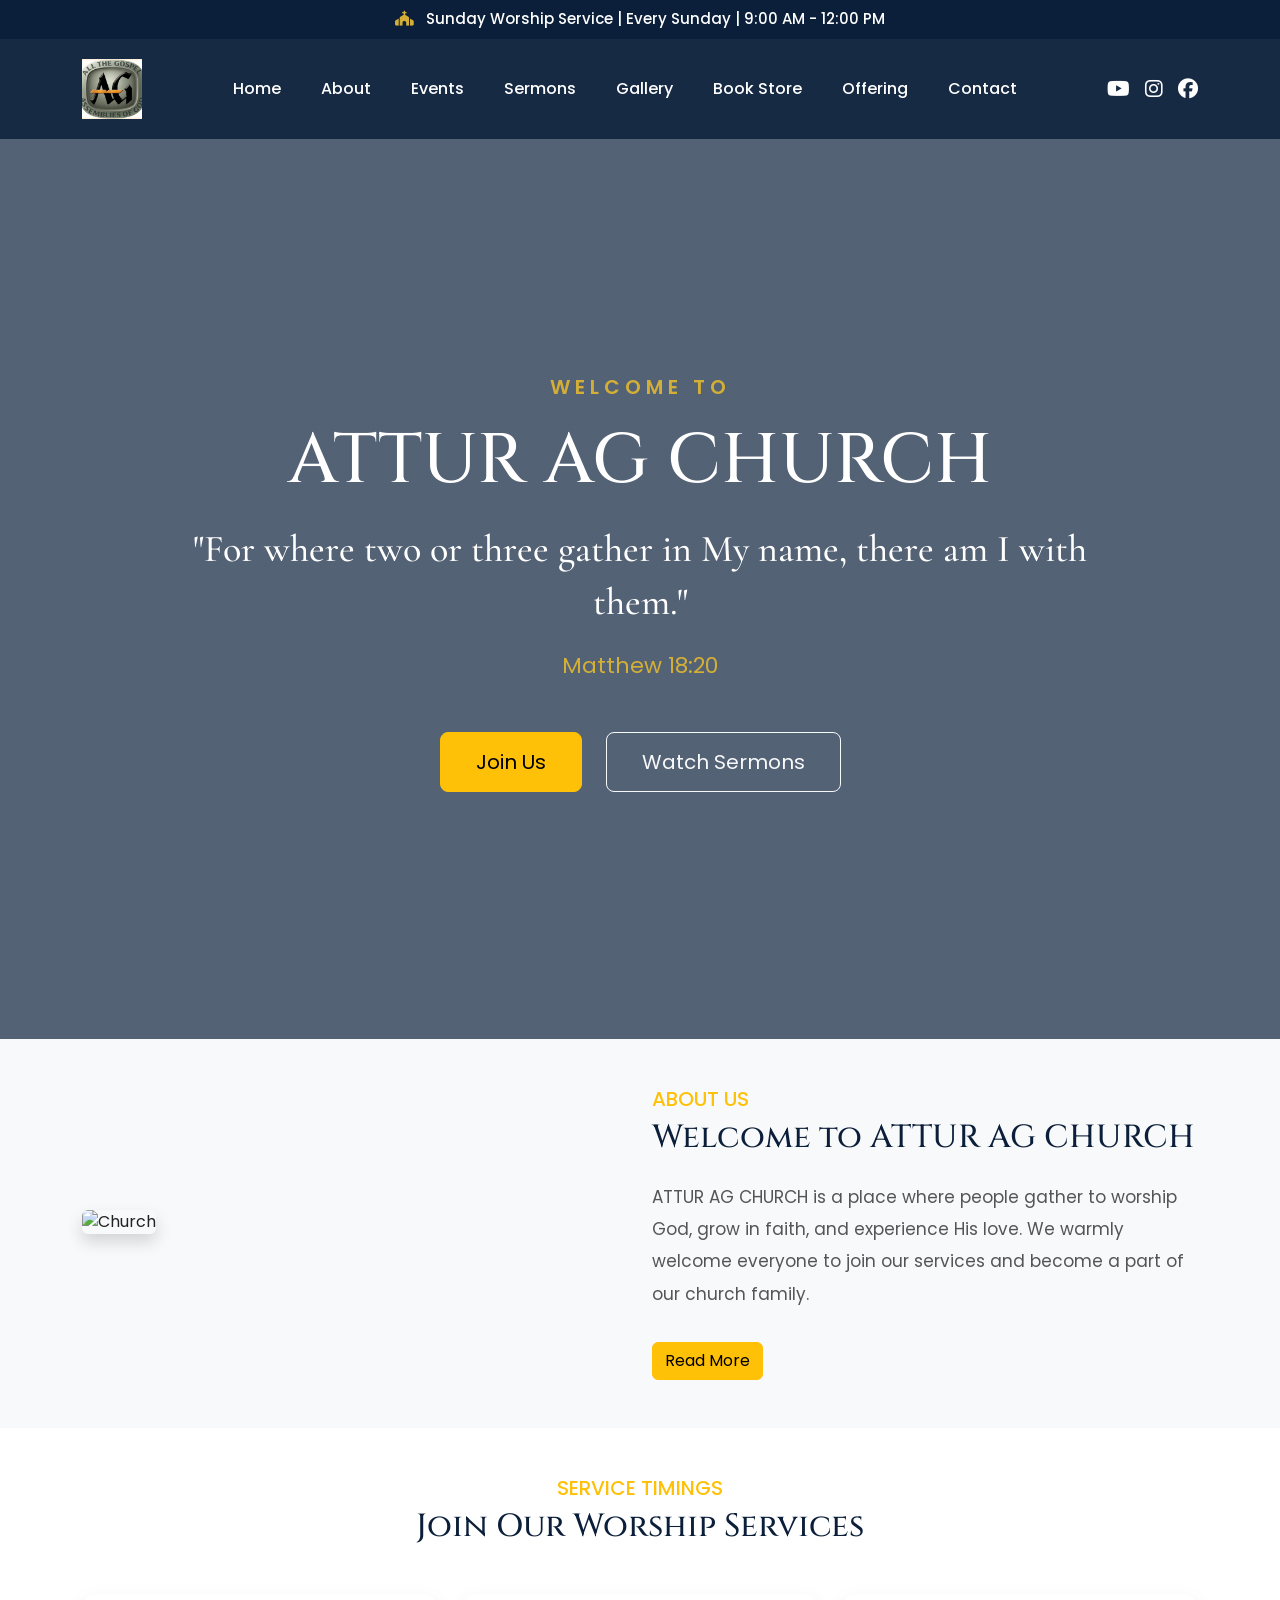
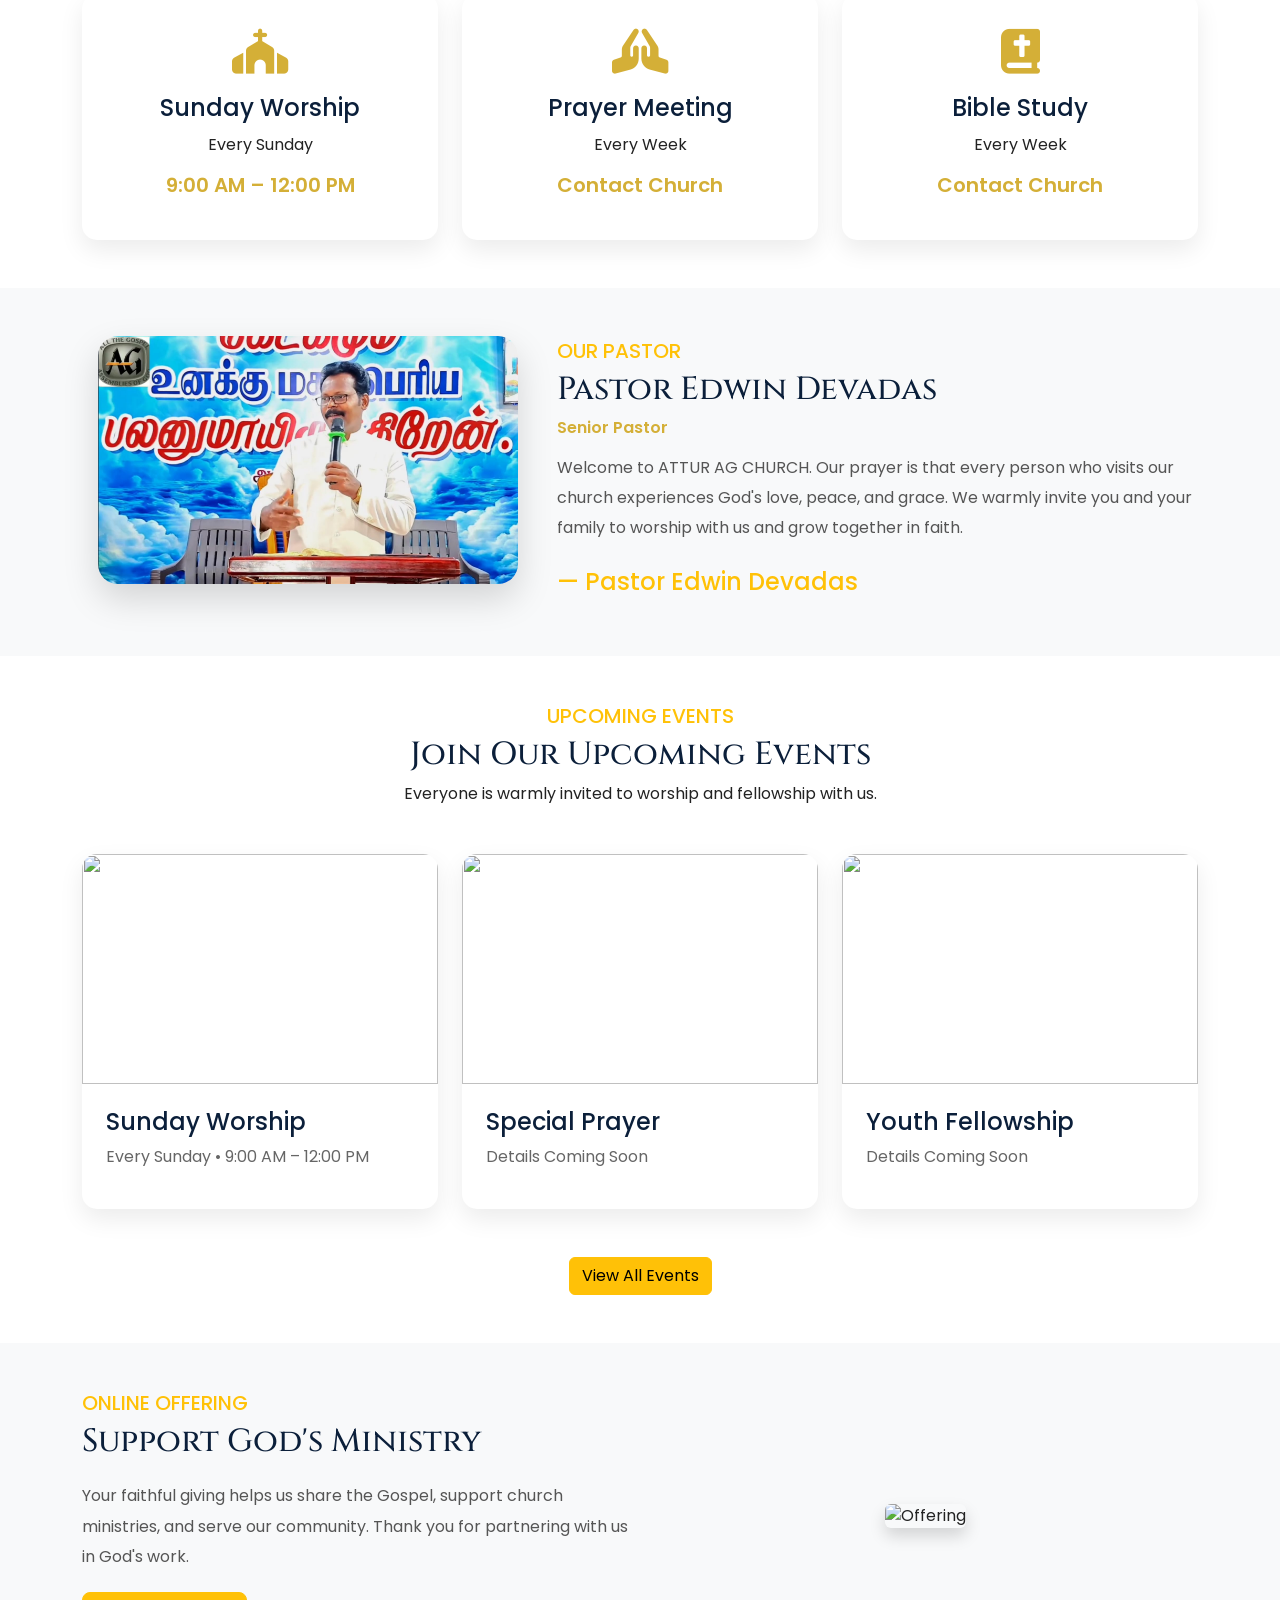
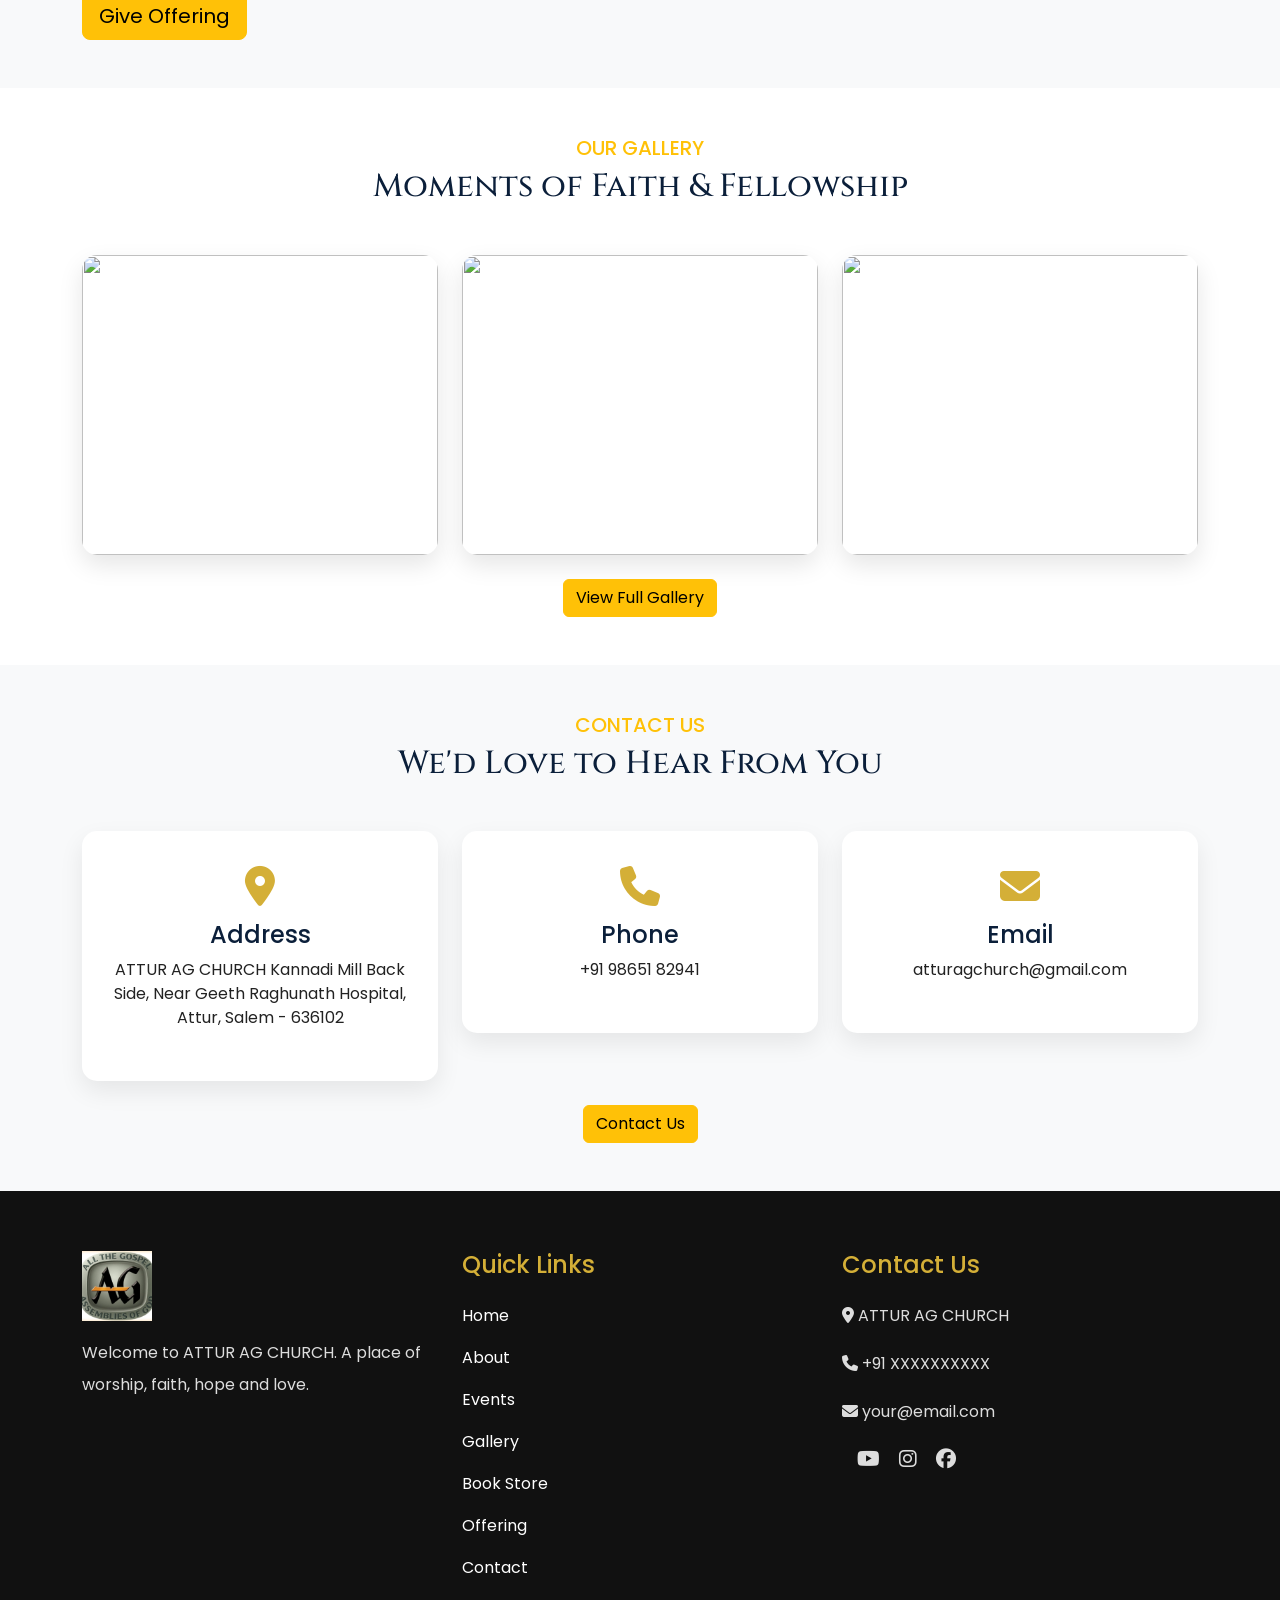
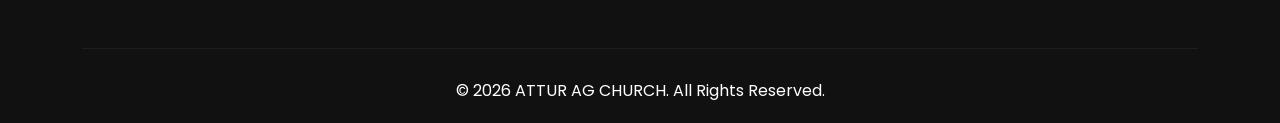
==== index.html @ 581c2662 "Complete ATTUR AG CHURCH Frontend Website" ====
<!DOCTYPE html>
<html lang="en">
<head>
    <meta charset="UTF-8">
    <meta name="viewport" content="width=device-width, initial-scale=1.0">
    <title>ATTUR AG CHURCH</title>

    <!-- Bootstrap CSS -->
    <link href="https://cdn.jsdelivr.net/npm/bootstrap@5.3.7/dist/css/bootstrap.min.css" rel="stylesheet">

    <!-- Google Fonts -->
    <link href="https://fonts.googleapis.com/css2?family=Cinzel:wght@400;600;700&family=Cormorant+Garamond:wght@400;600;700&family=Poppins:wght@300;400;500;600;700&display=swap" rel="stylesheet">

    <!-- Font Awesome -->
    <link rel="stylesheet" href="https://cdnjs.cloudflare.com/ajax/libs/font-awesome/6.7.2/css/all.min.css">

    <!-- Custom CSS -->
    <link rel="stylesheet" href="css/style.css">
</head>

<body>

    <!-- Announcement Bar -->
    <div class="top-bar">
        <div class="container">
            <p>
                <i class="fa-solid fa-church"></i>
                Sunday Worship Service | Every Sunday | 9:00 AM - 12:00 PM
            </p>
        </div>
    </div>

    <!-- Navbar -->
    <nav class="navbar navbar-expand-lg sticky-top">

        <div class="container">

            <!-- Logo -->
            <a class="navbar-brand" href="#">
                <img src="images/logo/logo.jpeg" alt="Church Logo">
            </a>

            <!-- Mobile Toggle -->
            <button class="navbar-toggler" type="button" data-bs-toggle="collapse" data-bs-target="#navbarNav">
                <span><i class="fas fa-bars"></i></span>
            </button>

            <!-- Menu -->
            <div class="collapse navbar-collapse justify-content-center" id="navbarNav">

                <ul class="navbar-nav">

    <li class="nav-item"><a class="nav-link" href="index.html">Home</a></li>

    <li class="nav-item"><a class="nav-link" href="about.html">About</a></li>

    <li class="nav-item"><a class="nav-link" href="events.html">Events</a></li>

    <li class="nav-item"><a class="nav-link" href="sermons.html">Sermons</a></li>

    <li class="nav-item"><a class="nav-link" href="gallery.html">Gallery</a></li>

    <li class="nav-item"><a class="nav-link" href="bookstore.html">Book Store</a></li>

    <li class="nav-item"><a class="nav-link" href="offering.html">Offering</a></li>

    <li class="nav-item"><a class="nav-link" href="contact.html">Contact</a></li>

</ul>

            </div>

            <!-- Social Icons -->
            <div class="d-none d-lg-flex social-icons">
                <a href="#"><i class="fab fa-youtube"></i></a>
                <a href="#"><i class="fab fa-instagram"></i></a>
                <a href="#"><i class="fab fa-facebook"></i></a>
            </div>

        </div>

    </nav>

    <!-- Hero Section -->
    <section class="hero">

        <div class="container">

            <h5>WELCOME TO</h5>

            <h1>ATTUR AG CHURCH</h1>

            <h2>
                "For where two or three gather in My name,
                there am I with them."
            </h2>

            <p>Matthew 18:20</p>

            <div class="hero-buttons">

                <a href="#" class="btn btn-warning btn-lg">Join Us</a>

                <a href="#" class="btn btn-outline-light btn-lg">Watch Sermons</a>

            </div>

        </div>

    </section>
<!-- About Section Start -->

<section class="about py-5" id="about">

    <div class="container">

        <div class="row align-items-center">

            <!-- Image -->
            <div class="col-lg-6 mb-4">
                <img src="images/hero/church.png" class="img-fluid rounded shadow" alt="Church">
            </div>

            <!-- Content -->
            <div class="col-lg-6">

                <h5 class="text-warning">ABOUT US</h5>

                <h2 class="mb-4">Welcome to ATTUR AG CHURCH</h2>

                <p>
                    ATTUR AG CHURCH is a place where people gather to worship God,
                    grow in faith, and experience His love. We warmly welcome
                    everyone to join our services and become a part of our church family.
                </p>

                <a href="about.html" class="btn btn-warning mt-3">
                    Read More
                </a>

            </div>

        </div>

    </div>

</section>

<!-- About Section End -->

<!-- Service Timings Start -->

<section class="services py-5">

    <div class="container">

        <div class="text-center mb-5">
            <h5 class="text-warning">SERVICE TIMINGS</h5>
            <h2>Join Our Worship Services</h2>
        </div>

        <div class="row g-4">

            <div class="col-md-4">
                <div class="service-card text-center">
                    <i class="fa-solid fa-church"></i>
                    <h4>Sunday Worship</h4>
                    <p>Every Sunday</p>
                    <h5>9:00 AM – 12:00 PM</h5>
                </div>
            </div>

            <div class="col-md-4">
                <div class="service-card text-center">
                    <i class="fa-solid fa-hands-praying"></i>
                    <h4>Prayer Meeting</h4>
                    <p>Every Week</p>
                    <h5>Contact Church</h5>
                </div>
            </div>

            <div class="col-md-4">
                <div class="service-card text-center">
                    <i class="fa-solid fa-book-bible"></i>
                    <h4>Bible Study</h4>
                    <p>Every Week</p>
                    <h5>Contact Church</h5>
                </div>
            </div>

        </div>

    </div>

</section>

<!-- Service Timings End -->

<!-- Pastor Section Start -->

<section class="pastor py-5">

    <div class="container">

        <div class="row align-items-center">

            <!-- Pastor Image -->
            <div class="col-lg-5 text-center mb-4">
                <img src="./images/pastor/pastor.jpeg" class="img-fluid pastor-img" alt="Pastor Edwin David">
            </div>

            <!-- Pastor Content -->
            <div class="col-lg-7">

                <h5 class="text-warning">OUR PASTOR</h5>

                <h2>Pastor Edwin Devadas</h2>

                <h6 class="mb-3">Senior Pastor</h6>

                <p>
                    Welcome to ATTUR AG CHURCH. Our prayer is that every person who
                    visits our church experiences God's love, peace, and grace.
                    We warmly invite you and your family to worship with us and
                    grow together in faith.
                </p>

                <h4 class="mt-4 text-warning">— Pastor Edwin Devadas</h4>

            </div>

        </div>

    </div>

</section>

<!-- Pastor Section End -->

<!-- Upcoming Events Start -->

<section class="events py-5">

    <div class="container">

        <div class="text-center mb-5">
            <h5 class="text-warning">UPCOMING EVENTS</h5>
            <h2>Join Our Upcoming Events</h2>
            <p>Everyone is warmly invited to worship and fellowship with us.</p>
        </div>

        <div class="row g-4">

            <div class="col-lg-4">
                <div class="event-card">
                    <img src="images/hero/church.png" class="img-fluid" alt="">
                    <div class="p-4">
                        <h4>Sunday Worship</h4>
                        <p>Every Sunday • 9:00 AM – 12:00 PM</p>
                    </div>
                </div>
            </div>

            <div class="col-lg-4">
                <div class="event-card">
                    <img src="images/hero/church.png" class="img-fluid" alt="">
                    <div class="p-4">
                        <h4>Special Prayer</h4>
                        <p>Details Coming Soon</p>
                    </div>
                </div>
            </div>

            <div class="col-lg-4">
                <div class="event-card">
                    <img src="images/hero/church.png" class="img-fluid" alt="">
                    <div class="p-4">
                        <h4>Youth Fellowship</h4>
                        <p>Details Coming Soon</p>
                    </div>
                </div>
            </div>

        </div>

        <div class="text-center mt-5">
            <a href="events.html" class="btn btn-warning">View All Events</a>
        </div>

    </div>

</section>

<!-- Upcoming Events End -->
 
<!-- Offering Section Start -->

<section class="offering py-5">

    <div class="container">

        <div class="row align-items-center">

            <div class="col-lg-6">

                <h5 class="text-warning">ONLINE OFFERING</h5>

                <h2>Support God's Ministry</h2>

                <p>
                    Your faithful giving helps us share the Gospel, support church
                    ministries, and serve our community. Thank you for partnering
                    with us in God's work.
                </p>

                <a href="offering.html" class="btn btn-warning btn-lg">
                    Give Offering
                </a>

            </div>

            <div class="col-lg-6 text-center">

                <img src="images/hero/church.png"
                     class="img-fluid rounded shadow"
                     alt="Offering">

            </div>

        </div>

    </div>

</section>

<!-- Offering Section End -->

<!-- Gallery Preview Start -->

<section class="gallery py-5">

    <div class="container">

        <div class="text-center mb-5">
            <h5 class="text-warning">OUR GALLERY</h5>
            <h2>Moments of Faith & Fellowship</h2>
        </div>

        <div class="row g-4">

            <div class="col-md-4">
                <img src="images/gallery/gallery1.png" class="img-fluid gallery-img" alt="">
            </div>

            <div class="col-md-4">
                <img src="images/gallery/gallery2.png" class="img-fluid gallery-img" alt="">
            </div>

            <div class="col-md-4">
                <img src="images/gallery/gallery3.png" class="img-fluid gallery-img" alt="">
            </div>

        </div>

        <div class="text-center mt-4">
            <a href="gallery.html" class="btn btn-warning">
                View Full Gallery
            </a>
        </div>

    </div>

</section>

<!-- Gallery Preview End -->

<!-- Contact Preview Start -->

<section class="contact-preview py-5">

    <div class="container">

        <div class="text-center mb-5">
            <h5 class="text-warning">CONTACT US</h5>
            <h2>We'd Love to Hear From You</h2>
        </div>

        <div class="row g-4">

            <div class="col-md-4">
                <div class="contact-card text-center">
                    <i class="fa-solid fa-location-dot"></i>
                    <h4>Address</h4>
                    <p>ATTUR AG CHURCH
Kannadi Mill Back Side,
Near Geeth Raghunath Hospital,
Attur, Salem - 636102</p>
                </div>
            </div>

            <div class="col-md-4">
                <div class="contact-card text-center">
                    <i class="fa-solid fa-phone"></i>
                    <h4>Phone</h4>
                    <p>+91 98651 82941</p>
                </div>
            </div>

            <div class="col-md-4">
                <div class="contact-card text-center">
                    <i class="fa-solid fa-envelope"></i>
                    <h4>Email</h4>
                    <p>atturagchurch@gmail.com</p>
                </div>
            </div>

        </div>

        <div class="text-center mt-4">
            <a href="contact.html" class="btn btn-warning">
                Contact Us
            </a>
        </div>

    </div>

</section>

<!-- Contact Preview End -->

<!-- Footer Start -->

<footer class="footer">

    <div class="container">

        <div class="row">

            <!-- Church Info -->
            <div class="col-lg-4 mb-4">
                <img src="images/logo/logo.jpeg" alt="Church Logo" height="70">

                <p class="mt-3">
                    Welcome to ATTUR AG CHURCH.
                    A place of worship, faith, hope and love.
                </p>
            </div>

            <!-- Quick Links -->
            <div class="col-lg-4 mb-4">

                <h4>Quick Links</h4>

                <ul>
                    <li><a href="#">Home</a></li>
                    <li><a href="#">About</a></li>
                    <li><a href="#">Events</a></li>
                    <li><a href="#">Gallery</a></li>
                    <li><a href="#">Book Store</a></li>
                    <li><a href="#">Offering</a></li>
                    <li><a href="#">Contact</a></li>
                </ul>

            </div>

            <!-- Contact -->
            <div class="col-lg-4">

                <h4>Contact Us</h4>

                <p><i class="fa-solid fa-location-dot"></i> ATTUR AG CHURCH</p>

                <p><i class="fa-solid fa-phone"></i> +91 XXXXXXXXXX</p>

                <p><i class="fa-solid fa-envelope"></i> your@email.com</p>

                <div class="social-icons mt-3">

                    <a href="#"><i class="fab fa-youtube"></i></a>

                    <a href="#"><i class="fab fa-instagram"></i></a>

                    <a href="#"><i class="fab fa-facebook"></i></a>

                </div>

            </div>

        </div>

        <hr>

        <div class="text-center">

            © 2026 ATTUR AG CHURCH. All Rights Reserved.

        </div>

    </div>

</footer>

<!-- Footer End -->

    <!-- Bootstrap JS -->
    <script src="https://cdn.jsdelivr.net/npm/bootstrap@5.3.7/dist/js/bootstrap.bundle.min.js"></script>

    <!-- Custom JS -->
    <script src="js/script.js"></script>

</body>
</html>
---- css/style.css ----
/* ==========================
   ATTUR AG CHURCH WEBSITE
========================== */

*{
    margin:0;
    padding:0;
    box-sizing:border-box;
}

:root{
    --primary:#0B1F3A;
    --secondary:#D4AF37;
    --white:#ffffff;
    --light:#F8F9FA;
    --dark:#222222;
}

html{
    scroll-behavior:smooth;
}

body{
    font-family:'Poppins',sans-serif;
    background:var(--white);
    color:var(--dark);
    overflow-x:hidden;
}

a{
    text-decoration:none;
}

ul{
    list-style:none;
    margin:0;
    padding:0;
}

/* ===============================
   TOP BAR
================================= */

.top-bar{
    background:var(--primary);
    color:var(--white);
    text-align:center;
    padding:8px 0;
    font-size:15px;
    font-weight:500;
}

.top-bar p{
    margin:0;
}

.top-bar i{
    color:var(--secondary);
    margin-right:8px;
}

/* ===============================
   NAVBAR
================================= */

.navbar{
    background:rgba(11,31,58,.95);
    padding:15px 0;
}

.navbar-brand img{
    height:60px;
}

.nav-link{
    color:white !important;
    font-weight:500;
    margin:0 12px;
    transition:.3s;
}

.nav-link:hover,
.nav-link.active{
    color:var(--secondary) !important;
}

.social-icons a{
    color:white;
    margin-left:15px;
    font-size:20px;
    transition:.3s;
}

.social-icons a:hover{
    color:var(--secondary);
}

.navbar-toggler{
    border:none;
}

.navbar-toggler i{
    color:white;
    font-size:24px;
}

/* ===============================
   HERO SECTION
================================= */

.hero{
    min-height:100vh;
    background:
    linear-gradient(rgba(11,31,58,.70),rgba(11,31,58,.70)),
    url("../images/hero/church.png");

    background-size:cover;
    background-position:center;
    background-repeat:no-repeat;

    display:flex;
    justify-content:center;
    align-items:center;

    text-align:center;
    color:white;
}

.hero h5{
    color:var(--secondary);
    letter-spacing:5px;
    font-weight:600;
}

.hero h1{
    font-family:'Cinzel',serif;
    font-size:70px;
    margin:20px 0;
}

.hero h2{
    font-family:'Cormorant Garamond',serif;
    font-size:38px;
    max-width:900px;
    margin:auto;
    line-height:1.4;
}

.hero p{
    margin-top:20px;
    font-size:22px;
    color:var(--secondary);
}

.hero-buttons{
    margin-top:40px;
}

.hero-buttons a{
    margin:10px;
    padding:14px 35px;
}
/* ===============================
   ABOUT SECTION
================================= */

.about{
    background:#f8f9fa;
    padding:80px 0;
}

.about h2{
    font-family:'Cinzel',serif;
    color:#0B1F3A;
}

.about p{
    line-height:1.9;
    color:#555;
    font-size:17px;
}

.about img{
    border-radius:15px;
}

/* ===============================
   SERVICE TIMINGS
================================= */

.services{
    padding:80px 0;
    background:#ffffff;
}

.services h2{
    font-family:'Cinzel',serif;
    color:#0B1F3A;
}

.service-card{
    background:#fff;
    padding:35px 25px;
    border-radius:15px;
    box-shadow:0 10px 25px rgba(0,0,0,.08);
    transition:.3s;
}

.service-card:hover{
    transform:translateY(-8px);
}

.service-card i{
    font-size:45px;
    color:#D4AF37;
    margin-bottom:20px;
}

.service-card h4{
    color:#0B1F3A;
    margin-bottom:10px;
}

.service-card h5{
    color:#D4AF37;
    font-weight:600;
}

/* ===============================
   PASTOR SECTION
================================= */

.pastor{
    padding:80px 0;
    background:#f8f9fa;
}

.pastor h2{
    font-family:'Cinzel',serif;
    color:#0B1F3A;
}

.pastor h6{
    color:#D4AF37;
    font-weight:600;
}

.pastor p{
    line-height:1.9;
    color:#555;
}

.pastor-img{
    width:100%;
    max-width:420px;
    border-radius:20px;
    box-shadow:0 15px 35px rgba(0,0,0,.15);
}

/* ===============================
   EVENTS SECTION
================================= */

.events{
    background:#fff;
    padding:80px 0;
}

.events h2{
    font-family:'Cinzel',serif;
    color:#0B1F3A;
}

.event-card{
    background:#fff;
    border-radius:15px;
    overflow:hidden;
    box-shadow:0 10px 25px rgba(0,0,0,.08);
    transition:.3s;
}

.event-card:hover{
    transform:translateY(-8px);
}

.event-card img{
    width:100%;
    height:230px;
    object-fit:cover;
}

.event-card h4{
    color:#0B1F3A;
}

.event-card p{
    color:#666;
}

/* ===============================
   OFFERING SECTION
================================= */

.offering{
    background:#f8f9fa;
    padding:80px 0;
}

.offering h2{
    font-family:'Cinzel',serif;
    color:#0B1F3A;
}

.offering p{
    color:#555;
    line-height:1.9;
    margin:20px 0;
}

.offering img{
    max-width:450px;
    border-radius:20px;
    box-shadow:0 15px 35px rgba(0,0,0,.15);
}

/* ===============================
   FOOTER
================================= */

.footer{
    background:#0B1F3A;
    color:#fff;
    padding:70px 0 20px;
}

.footer h4{
    color:#D4AF37;
    margin-bottom:20px;
}

.footer p,
.footer li{
    color:#ddd;
    line-height:2;
}

.footer ul{
    padding:0;
}

.footer a{
    color:#ddd;
    transition:.3s;
}

.footer a:hover{
    color:#D4AF37;
}

.footer hr{
    border-color:rgba(255,255,255,.2);
    margin:30px 0;
}

/* ===============================
   GALLERY
================================= */

.gallery{
    padding:80px 0;
    background:#ffffff;
}

.gallery h2{
    font-family:'Cinzel',serif;
    color:#0B1F3A;
}

.gallery-img{
    width:100%;
    height:280px;
    object-fit:cover;
    border-radius:15px;
    transition:.4s;
    box-shadow:0 10px 25px rgba(0,0,0,.10);
}

.gallery-img:hover{
    transform:scale(1.05);
}

/* ===============================
   CONTACT PREVIEW
================================= */

.contact-preview{
    background:#f8f9fa;
    padding:80px 0;
}

.contact-preview h2{
    font-family:'Cinzel',serif;
    color:#0B1F3A;
}

.contact-card{
    background:#fff;
    padding:35px 25px;
    border-radius:15px;
    box-shadow:0 10px 25px rgba(0,0,0,.08);
    transition:.3s;
}

.contact-card:hover{
    transform:translateY(-8px);
}

.contact-card i{
    font-size:40px;
    color:#D4AF37;
    margin-bottom:15px;
}

.contact-card h4{
    color:#0B1F3A;
}
/* ==========================
   ABOUT HERO SECTION
========================== */

.about-hero{
    background:
    linear-gradient(rgba(11,31,58,.75),rgba(11,31,58,.75)),
    url("../images/hero/church.png");

    background-size:cover;
    background-position:center;

    padding:120px 0;

    text-align:center;

    color:#fff;
}

.about-hero h1{
    font-family:'Cinzel',serif;
    font-size:55px;
    margin-bottom:20px;
}

.about-hero p{
    font-size:22px;
    max-width:700px;
    margin:auto;
}
/* ==========================
   ABOUT PAGE
========================== */

.about-hero{
    background:
    linear-gradient(rgba(11,31,58,.75),rgba(11,31,58,.75)),
    url("../images/hero/church.png");
    background-size:cover;
    background-position:center;
    background-repeat:no-repeat;
    padding:140px 0;
    text-align:center;
    color:#fff;
}

.about-hero h1{
    font-family:'Cinzel',serif;
    font-size:55px;
    margin-bottom:20px;
}

.about-hero p{
    font-size:22px;
    max-width:700px;
    margin:auto;
}

.history img,
.pastor-message img{
    border-radius:15px;
}

.history h2,
.vision-mission h2,
.beliefs h2,
.pastor-message h2{
    font-family:'Cinzel',serif;
    color:#0B1F3A;
    margin-bottom:20px;
}

.join-us{
    background:#0B1F3A;
    color:#fff;
}

.join-us h2{
    font-family:'Cinzel',serif;
}

.footer{
    background:#111;
    color:#fff;
    padding:60px 0 20px;
}

.footer h4{
    color:#D4AF37;
    margin-bottom:20px;
}

.footer ul{
    padding:0;
}

.footer ul li{
    margin-bottom:10px;
}

.footer ul li a{
    color:#fff;
    text-decoration:none;
}

.footer ul li a:hover{
    color:#D4AF37;
}

.footer hr{
    border-color:#444;
}

/* ==========================
   GALLERY HERO
========================== */

.gallery-hero{
    background:
    linear-gradient(rgba(11,31,58,.75),rgba(11,31,58,.75)),
    url("../images/hero/church.png");

    background-size:cover;
    background-position:center;
    background-repeat:no-repeat;

    padding:140px 0;

    text-align:center;

    color:#fff;
}

.gallery-hero h1{
    font-family:'Cinzel',serif;
    font-size:55px;
    margin-bottom:20px;
}

.gallery-hero p{
    font-size:22px;
    max-width:700px;
    margin:auto;
}

/* ==========================
   GALLERY SECTION
========================== */

.gallery-img{
    width:100%;
    height:300px;
    object-fit:cover;
    border-radius:15px;
    transition:.3s;
}

.gallery-img:hover{
    transform:scale(1.05);
}

/* ==========================
   CONTACT PAGE
========================== */

.contact-hero{
    background:
    linear-gradient(rgba(11,31,58,.75),rgba(11,31,58,.75)),
    url("../images/hero/church.png");
    background-size:cover;
    background-position:center;
    background-repeat:no-repeat;
    padding:140px 0;
    text-align:center;
    color:#fff;
}

.contact-hero h1{
    font-family:'Cinzel',serif;
    font-size:55px;
    margin-bottom:20px;
}

.contact-hero p{
    font-size:22px;
}

.contact-info i{
    color:#D4AF37;
}

.contact-info h4{
    margin-top:15px;
    margin-bottom:10px;
}

.contact-form{
    background:#F8F9FA;
}

.contact-form h2{
    font-family:'Cinzel',serif;
    color:#0B1F3A;
}

.contact-form .form-control{
    padding:15px;
}

.contact-form button{
    padding:12px 35px;
}

/* ==========================
   EVENTS PAGE
========================== */

.events-hero{
    background:
    linear-gradient(rgba(11,31,58,.75),rgba(11,31,58,.75)),
    url("../images/hero/church.png");

    background-size:cover;
    background-position:center;
    background-repeat:no-repeat;

    padding:140px 0;

    text-align:center;
    color:#fff;
}

.events-hero h1{
    font-family:'Cinzel',serif;
    font-size:55px;
    margin-bottom:20px;
}

.events-section h2{
    font-family:'Cinzel',serif;
    color:#0B1F3A;
}

.events-section .card img{
    height:250px;
    object-fit:cover;
}

.events-section .card{
    transition:.3s;
}

.events-section .card:hover{
    transform:translateY(-8px);
}

/* Weekly Services */

.weekly-services h2{
    font-family:'Cinzel',serif;
    color:#0B1F3A;
}

.weekly-services i{
    color:#D4AF37;
}

/* ==========================
   SPECIAL EVENTS
========================== */

.special-events h2{
    font-family:'Cinzel', serif;
    color:#0B1F3A;
}

.special-events .card{
    transition:.3s;
}

.special-events .card:hover{
    transform:translateY(-8px);
}

/* ==========================
   SERMONS PAGE
========================== */

.sermons-hero{
    background:
    linear-gradient(rgba(11,31,58,.75),rgba(11,31,58,.75)),
    url("../images/hero/church.png");
    background-size:cover;
    background-position:center;
    background-repeat:no-repeat;
    padding:140px 0;
    text-align:center;
    color:#fff;
}

.sermons-hero h1{
    font-family:'Cinzel',serif;
    font-size:55px;
    margin-bottom:20px;
}

.sermons-section h2{
    font-family:'Cinzel',serif;
    color:#0B1F3A;
}

.sermons-section .card img{
    height:250px;
    object-fit:cover;
}

.sermons-section .card{
    transition:.3s;
}

.sermons-section .card:hover{
    transform:translateY(-8px);
}

/* ==========================
   FEATURED SERMON
========================== */

.featured-sermon h2,
.youtube-section h2{
    font-family:'Cinzel', serif;
    color:#0B1F3A;
}

.youtube-section{
    background:#ffffff;
}

/* ==========================
   BOOK STORE PAGE
========================== */

.bookstore-hero{

    background:
    linear-gradient(rgba(11,31,58,.75),rgba(11,31,58,.75)),
    url("../images/hero/church.png");

    background-size:cover;
    background-position:center;
    background-repeat:no-repeat;

    padding:140px 0;

    text-align:center;

    color:white;

}

.bookstore-hero h1{

    font-family:'Cinzel',serif;

    font-size:55px;

}

.books-section h2{

    font-family:'Cinzel',serif;

    color:#0B1F3A;

}

.books-section .card img{

    height:320px;

    object-fit:cover;

}

.books-section .card{

    transition:.3s;

}

.books-section .card:hover{

    transform:translateY(-8px);

}

/* ==========================
   OFFERING PAGE
========================== */

.offering-hero{

    background:
    linear-gradient(rgba(11,31,58,.75),rgba(11,31,58,.75)),
    url("../images/hero/church.png");

    background-size:cover;
    background-position:center;
    background-repeat:no-repeat;

    padding:140px 0;

    text-align:center;

    color:white;

}

.offering-hero h1{

    font-family:'Cinzel',serif;

    font-size:55px;

}

.ways-to-give h2,
.offering-details h3,
.thank-you h2{

    font-family:'Cinzel',serif;

    color:#0B1F3A;

}

.offering-details .card{

    border-radius:15px;

}
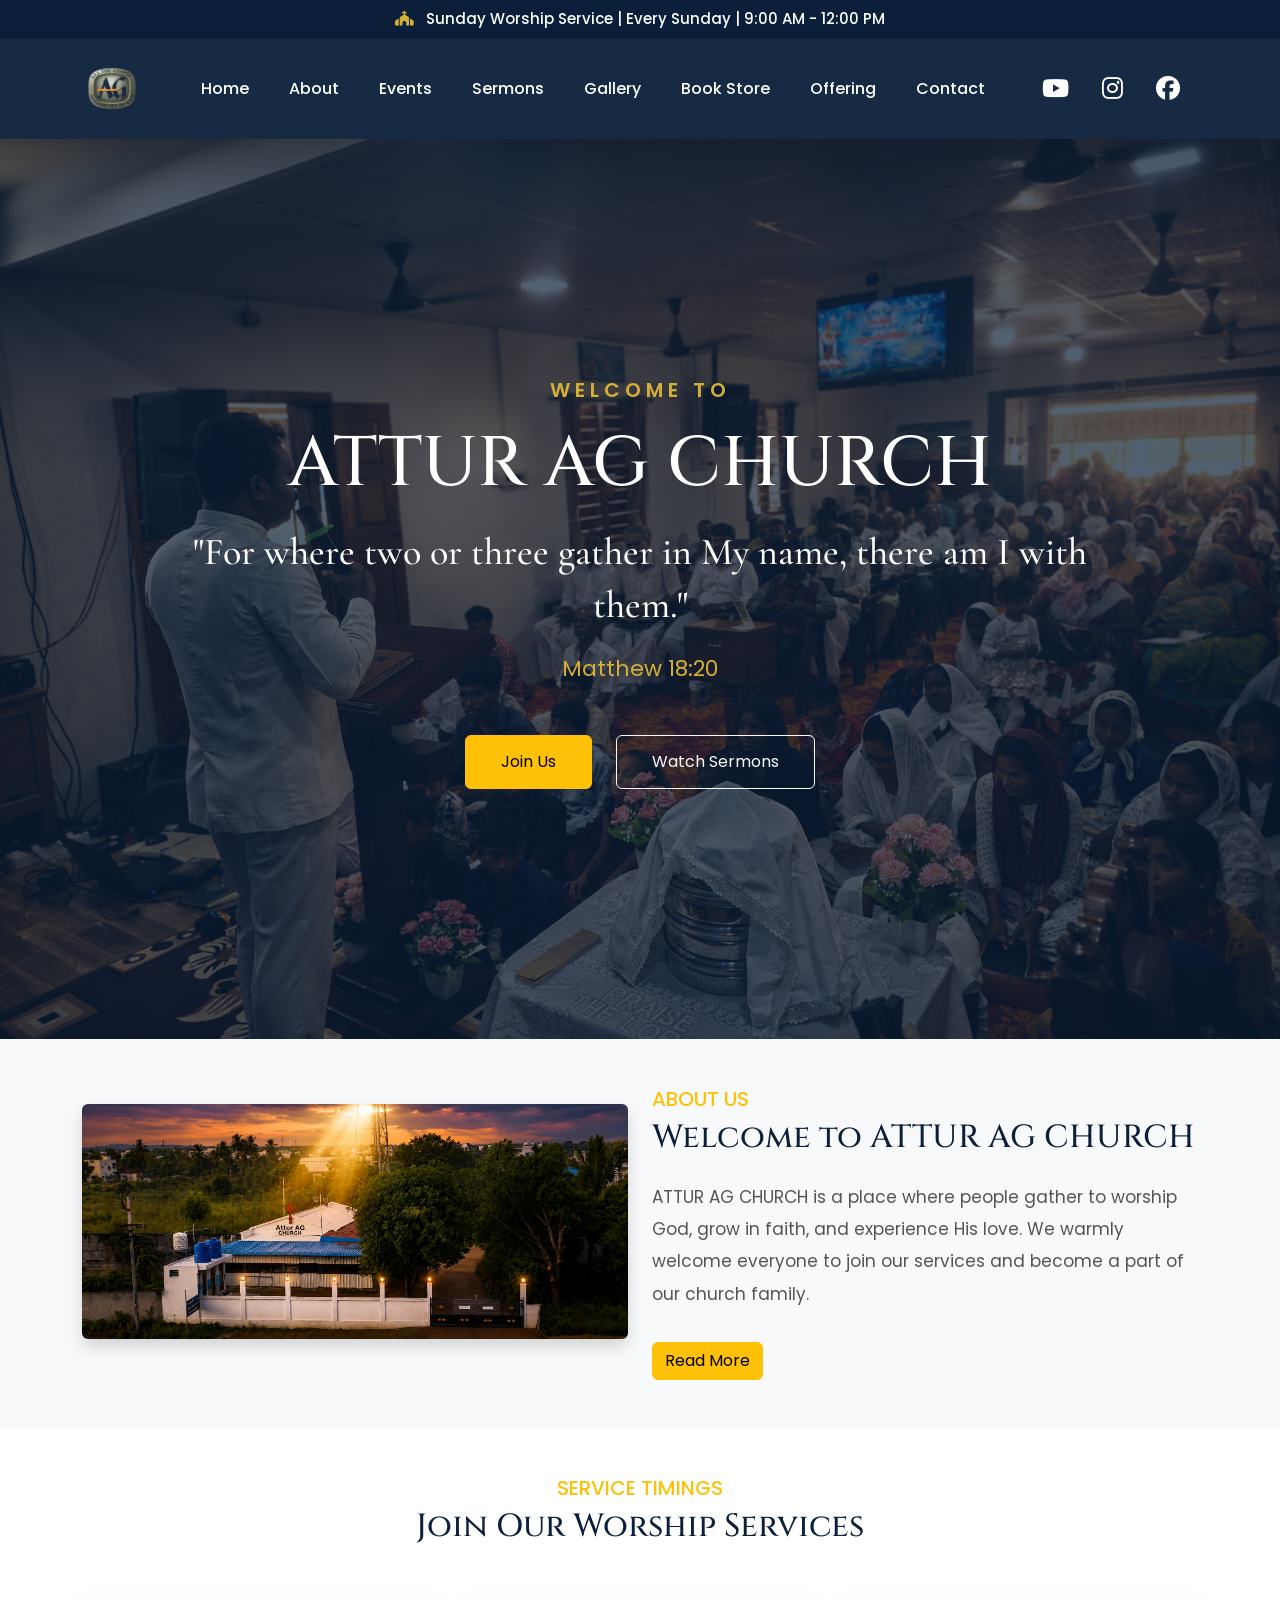
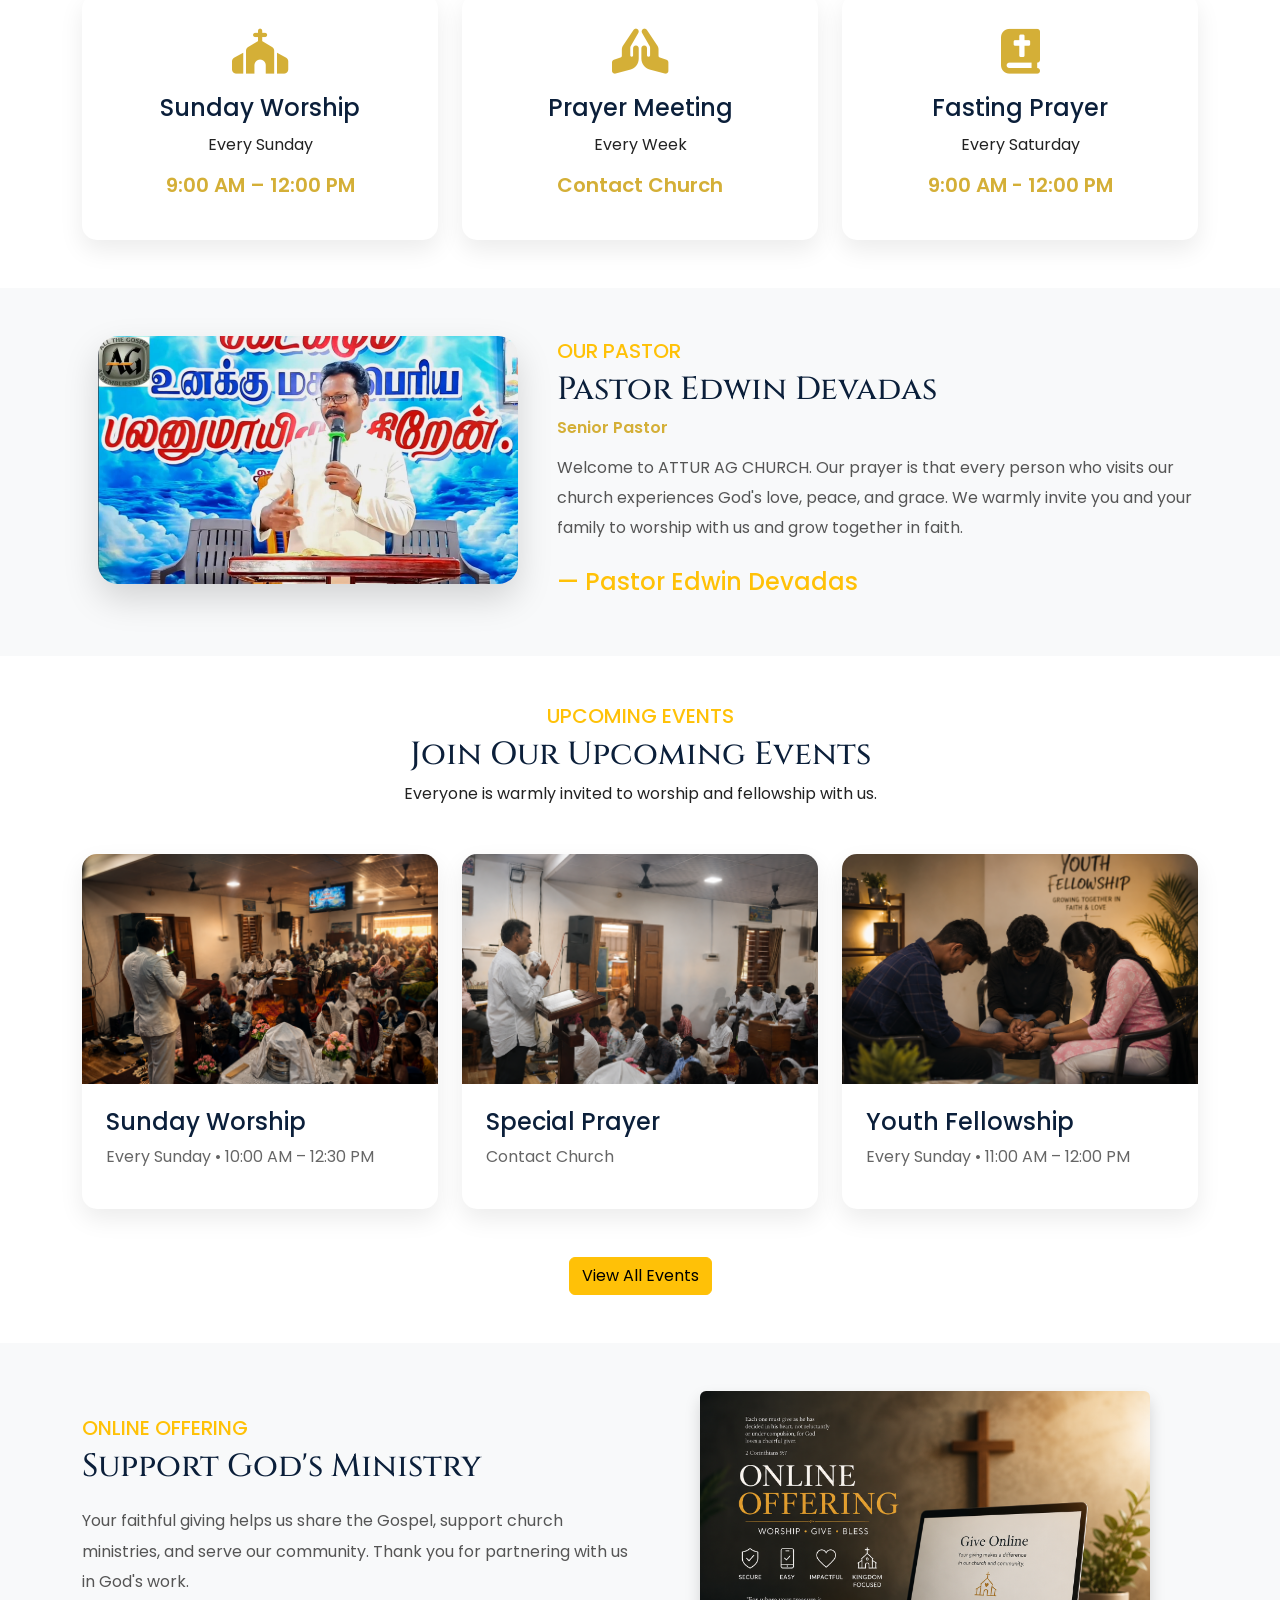
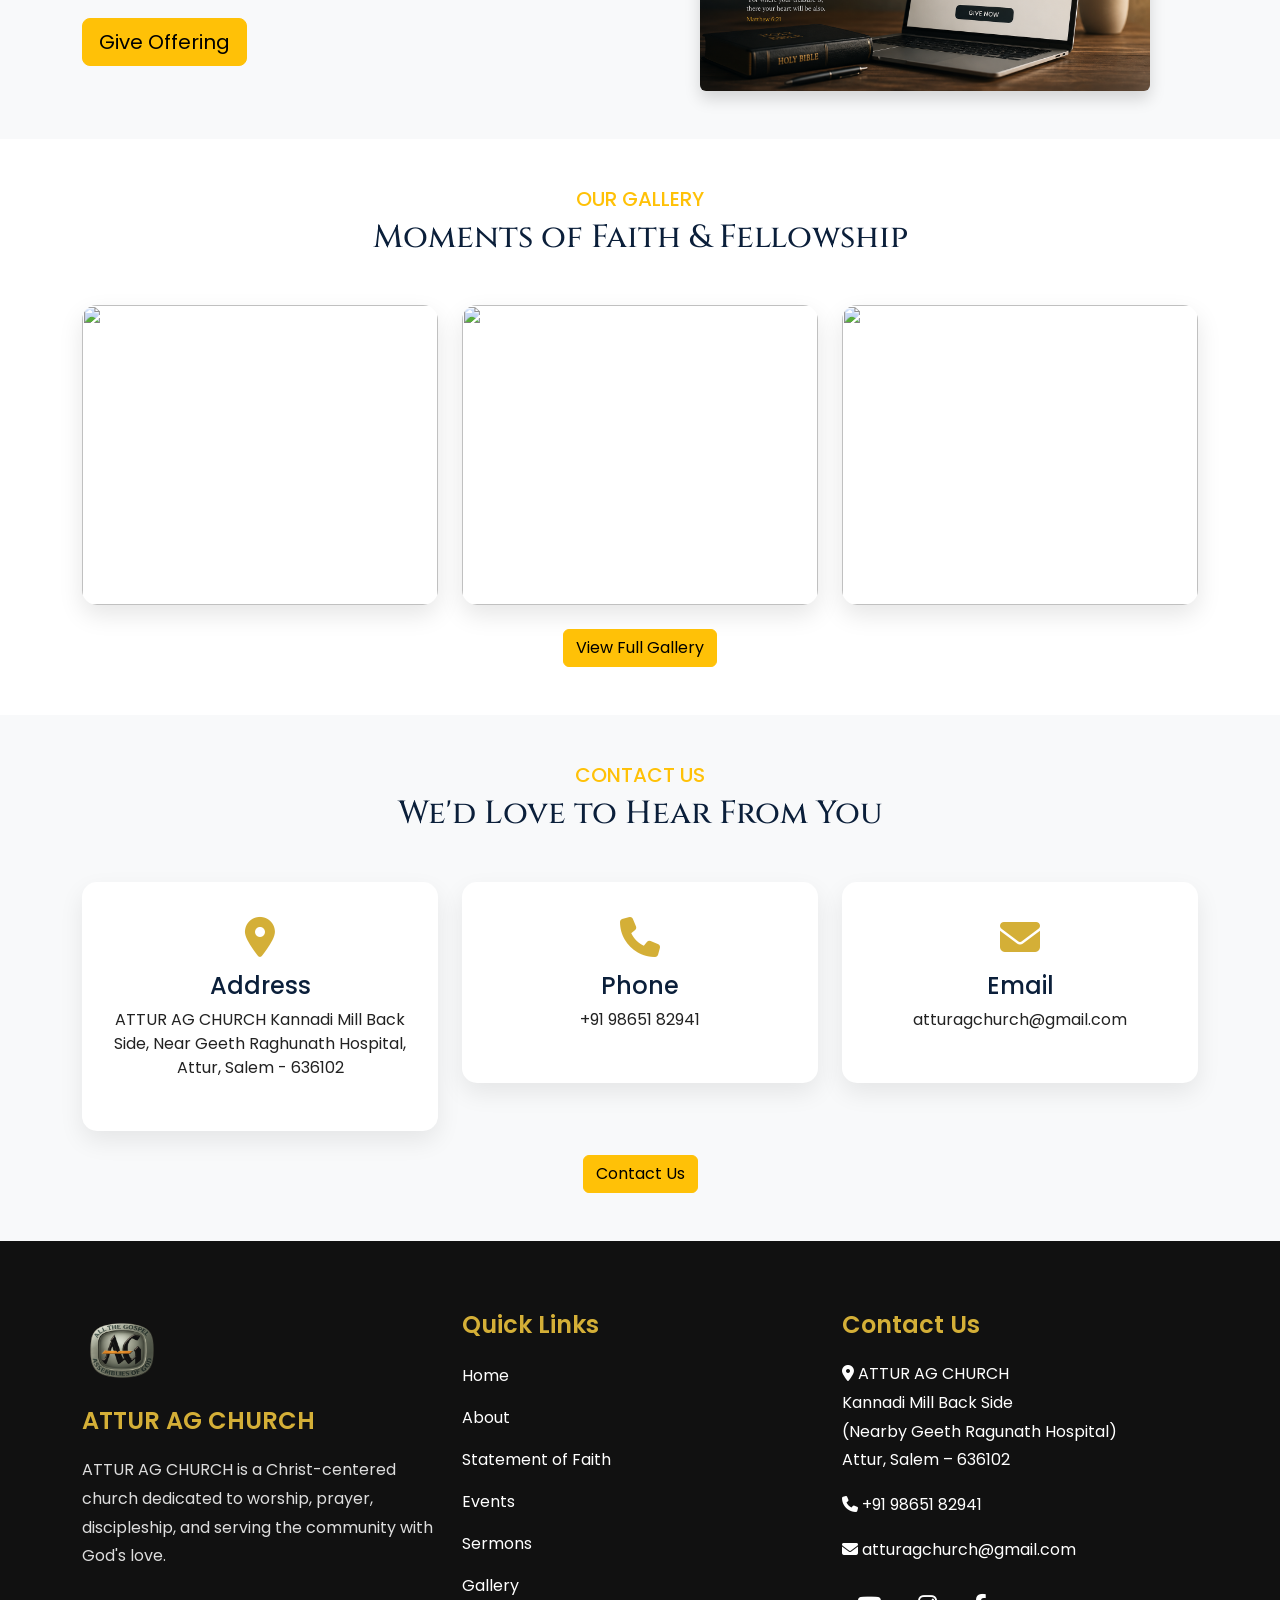
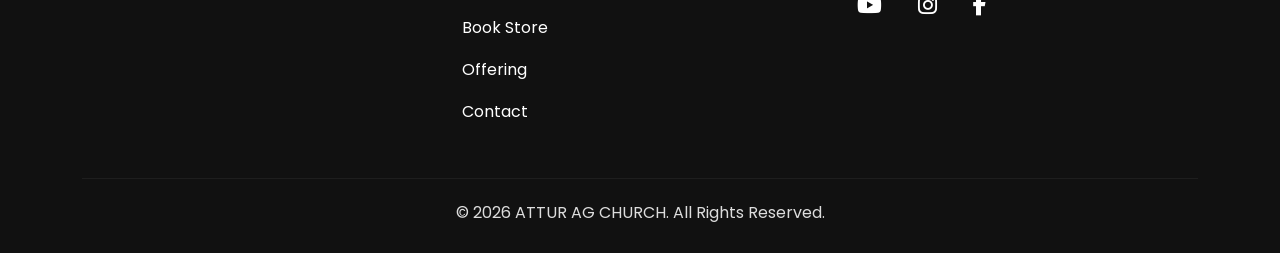
==== commit e6582aff: "Final Church Website Ready for Launch" ====
--- a/index.html
+++ b/index.html
@@ -16,6 +16,7 @@
 
     <!-- Custom CSS -->
     <link rel="stylesheet" href="css/style.css">
+    <link rel="stylesheet" href="css/responsive.css">
 </head>
 
 <body>
@@ -37,7 +38,7 @@
 
             <!-- Logo -->
             <a class="navbar-brand" href="#">
-                <img src="images/logo/logo.jpeg" alt="Church Logo">
+                <img src="images/logo/logo.png" alt="Church Logo">
             </a>
 
             <!-- Mobile Toggle -->
@@ -72,7 +73,7 @@
 
             <!-- Social Icons -->
             <div class="d-none d-lg-flex social-icons">
-                <a href="#"><i class="fab fa-youtube"></i></a>
+                <a href="https://youtube.com/@atturagchurch?si=WkHyy6jaH5UJbwPC"><i class="fab fa-youtube"></i></a>
                 <a href="#"><i class="fab fa-instagram"></i></a>
                 <a href="#"><i class="fab fa-facebook"></i></a>
             </div>
@@ -99,9 +100,9 @@
 
             <div class="hero-buttons">
 
-                <a href="#" class="btn btn-warning btn-lg">Join Us</a>
-
-                <a href="#" class="btn btn-outline-light btn-lg">Watch Sermons</a>
+                <a href="contact.html" class="btn btn-warning">Join Us</a>
+
+                <a href="sermons.html" class="btn btn-outline-light">Watch Sermons</a>
 
             </div>
 
@@ -118,7 +119,7 @@
 
             <!-- Image -->
             <div class="col-lg-6 mb-4">
-                <img src="images/hero/church.png" class="img-fluid rounded shadow" alt="Church">
+                <img src="images/hero/church1.png" class="img-fluid rounded shadow" alt="Church">
             </div>
 
             <!-- Content -->
@@ -182,9 +183,9 @@
             <div class="col-md-4">
                 <div class="service-card text-center">
                     <i class="fa-solid fa-book-bible"></i>
-                    <h4>Bible Study</h4>
-                    <p>Every Week</p>
-                    <h5>Contact Church</h5>
+                    <h4>Fasting Prayer</h4>
+                    <p>Every Saturday</p>
+                    <h5>9:00 AM - 12:00 PM</h5>
                 </div>
             </div>
 
@@ -253,30 +254,30 @@
 
             <div class="col-lg-4">
                 <div class="event-card">
-                    <img src="images/hero/church.png" class="img-fluid" alt="">
+                    <img src="images/hero/church3.png" class="img-fluid" alt="">
                     <div class="p-4">
                         <h4>Sunday Worship</h4>
-                        <p>Every Sunday • 9:00 AM – 12:00 PM</p>
+                        <p>Every Sunday • 10:00 AM – 12:30 PM</p>
                     </div>
                 </div>
             </div>
 
             <div class="col-lg-4">
                 <div class="event-card">
-                    <img src="images/hero/church.png" class="img-fluid" alt="">
+                    <img src="images/hero/special1.png" class="img-fluid" alt="">
                     <div class="p-4">
                         <h4>Special Prayer</h4>
-                        <p>Details Coming Soon</p>
+                        <p>Contact Church</p>
                     </div>
                 </div>
             </div>
 
             <div class="col-lg-4">
                 <div class="event-card">
-                    <img src="images/hero/church.png" class="img-fluid" alt="">
+                    <img src="images/hero/youth1.png" class="img-fluid" alt="">
                     <div class="p-4">
                         <h4>Youth Fellowship</h4>
-                        <p>Details Coming Soon</p>
+                        <p>Every Sunday • 11:00 AM – 12:00 PM</p>
                     </div>
                 </div>
             </div>
@@ -321,7 +322,7 @@
 
             <div class="col-lg-6 text-center">
 
-                <img src="images/hero/church.png"
+                <img src="images/hero/offering.png"
                      class="img-fluid rounded shadow"
                      alt="Offering">
 
@@ -428,59 +429,135 @@
 
 <!-- Contact Preview End -->
 
-<!-- Footer Start -->
+<!-- =========================
+Footer Start
+========================= -->
 
 <footer class="footer">
 
     <div class="container">
 
-        <div class="row">
+        <div class="row gy-5">
 
             <!-- Church Info -->
-            <div class="col-lg-4 mb-4">
-                <img src="images/logo/logo.jpeg" alt="Church Logo" height="70">
+
+            <div class="col-lg-4">
+
+                <img src="images/logo/logo.png"
+                    alt="ATTUR AG CHURCH"
+                    class="footer-logo">
+
+                <h4 class="mt-3">ATTUR AG CHURCH</h4>
 
                 <p class="mt-3">
-                    Welcome to ATTUR AG CHURCH.
-                    A place of worship, faith, hope and love.
-                </p>
+
+                    ATTUR AG CHURCH is a Christ-centered church dedicated to
+                    worship, prayer, discipleship, and serving the community
+                    with God's love.
+
+                </p>
+
             </div>
 
             <!-- Quick Links -->
-            <div class="col-lg-4 mb-4">
+
+            <div class="col-lg-4">
 
                 <h4>Quick Links</h4>
 
-                <ul>
-                    <li><a href="#">Home</a></li>
-                    <li><a href="#">About</a></li>
-                    <li><a href="#">Events</a></li>
-                    <li><a href="#">Gallery</a></li>
-                    <li><a href="#">Book Store</a></li>
-                    <li><a href="#">Offering</a></li>
-                    <li><a href="#">Contact</a></li>
+                <ul class="footer-links">
+
+                    <li><a href="index.html">Home</a></li>
+
+                    <li><a href="about.html">About</a></li>
+
+                    <li><a href="statement-of-faith.html">Statement of Faith</a></li>
+
+                    <li><a href="events.html">Events</a></li>
+
+                    <li><a href="sermons.html">Sermons</a></li>
+
+                    <li><a href="gallery.html">Gallery</a></li>
+
+                    <li><a href="bookstore.html">Book Store</a></li>
+
+                    <li><a href="offering.html">Offering</a></li>
+
+                    <li><a href="contact.html">Contact</a></li>
+
                 </ul>
 
             </div>
 
             <!-- Contact -->
+
             <div class="col-lg-4">
 
                 <h4>Contact Us</h4>
 
-                <p><i class="fa-solid fa-location-dot"></i> ATTUR AG CHURCH</p>
-
-                <p><i class="fa-solid fa-phone"></i> +91 XXXXXXXXXX</p>
-
-                <p><i class="fa-solid fa-envelope"></i> your@email.com</p>
-
-                <div class="social-icons mt-3">
-
-                    <a href="#"><i class="fab fa-youtube"></i></a>
-
-                    <a href="#"><i class="fab fa-instagram"></i></a>
-
-                    <a href="#"><i class="fab fa-facebook"></i></a>
+                <p>
+
+                    <a href="https://maps.app.goo.gl/5RLwdWSTmotSZZQv7"
+                        target="_blank">
+
+                        <i class="fas fa-map-marker-alt"></i>
+
+                        ATTUR AG CHURCH<br>
+
+                        Kannadi Mill Back Side<br>
+
+                        (Nearby Geeth Ragunath Hospital)<br>
+
+                        Attur, Salem – 636102
+
+                    </a>
+
+                </p>
+
+                <p>
+
+                    <a href="tel:+919865182941">
+
+                        <i class="fas fa-phone"></i>
+
+                        +91 98651 82941
+
+                    </a>
+
+                </p>
+
+                <p>
+
+                    <a href="mailto:atturagchurch@gmail.com">
+
+                        <i class="fas fa-envelope"></i>
+
+                        atturagchurch@gmail.com
+
+                    </a>
+
+                </p>
+
+                <div class="social-icons mt-4">
+
+                    <a href="https://youtube.com/@atturagchurch?si=WkHyy6jaH5UJbwPC"
+                        target="_blank">
+
+                        <i class="fab fa-youtube"></i>
+
+                    </a>
+
+                    <a href="#">
+
+                        <i class="fab fa-instagram"></i>
+
+                    </a>
+
+                    <a href="#">
+
+                        <i class="fab fa-facebook-f"></i>
+
+                    </a>
 
                 </div>
 
@@ -492,7 +569,11 @@
 
         <div class="text-center">
 
-            © 2026 ATTUR AG CHURCH. All Rights Reserved.
+            <p class="mb-0">
+
+                © 2026 ATTUR AG CHURCH. All Rights Reserved.
+
+            </p>
 
         </div>
 
@@ -500,7 +581,9 @@
 
 </footer>
 
-<!-- Footer End -->
+<!-- =========================
+Footer End
+========================= -->
 
     <!-- Bootstrap JS -->
     <script src="https://cdn.jsdelivr.net/npm/bootstrap@5.3.7/dist/js/bootstrap.bundle.min.js"></script>
--- a/css/style.css
+++ b/css/style.css
@@ -112,7 +112,7 @@
     min-height:100vh;
     background:
     linear-gradient(rgba(11,31,58,.70),rgba(11,31,58,.70)),
-    url("../images/hero/church.png");
+    url("../images/hero/church2.png");
 
     background-size:cover;
     background-position:center;
@@ -431,7 +431,7 @@
 .about-hero{
     background:
     linear-gradient(rgba(11,31,58,.75),rgba(11,31,58,.75)),
-    url("../images/hero/church.png");
+    url("../images/hero/church2.png");
 
     background-size:cover;
     background-position:center;
@@ -461,7 +461,7 @@
 .about-hero{
     background:
     linear-gradient(rgba(11,31,58,.75),rgba(11,31,58,.75)),
-    url("../images/hero/church.png");
+    url("../images/hero/church1.png");
     background-size:cover;
     background-position:center;
     background-repeat:no-repeat;
@@ -544,7 +544,7 @@
 .gallery-hero{
     background:
     linear-gradient(rgba(11,31,58,.75),rgba(11,31,58,.75)),
-    url("../images/hero/church.png");
+    url("../images/gallery/Galleryb1.png");
 
     background-size:cover;
     background-position:center;
@@ -592,7 +592,7 @@
 .contact-hero{
     background:
     linear-gradient(rgba(11,31,58,.75),rgba(11,31,58,.75)),
-    url("../images/hero/church.png");
+    url("../images/contact/contactb1.png");
     background-size:cover;
     background-position:center;
     background-repeat:no-repeat;
@@ -644,7 +644,7 @@
 .events-hero{
     background:
     linear-gradient(rgba(11,31,58,.75),rgba(11,31,58,.75)),
-    url("../images/hero/church.png");
+    url("../images/events/eventb1.png");
 
     background-size:cover;
     background-position:center;
@@ -715,7 +715,7 @@
 .sermons-hero{
     background:
     linear-gradient(rgba(11,31,58,.75),rgba(11,31,58,.75)),
-    url("../images/hero/church.png");
+    url("../images/sermons/sermonsb3.png");
     background-size:cover;
     background-position:center;
     background-repeat:no-repeat;
@@ -770,7 +770,7 @@
 
     background:
     linear-gradient(rgba(11,31,58,.75),rgba(11,31,58,.75)),
-    url("../images/hero/church.png");
+    url("../images/bookstore/bookstoreb3.png");
 
     background-size:cover;
     background-position:center;
@@ -828,7 +828,7 @@
 
     background:
     linear-gradient(rgba(11,31,58,.75),rgba(11,31,58,.75)),
-    url("../images/hero/church.png");
+    url("../images/offering/offeringb2.png");
 
     background-size:cover;
     background-position:center;
@@ -865,13 +865,179 @@
     border-radius:15px;
 
 }
-
-
-
-
-
-
-
-
-
-
+.sermon-card img{
+    width:100%;
+    height:250px;
+    object-fit:cover;
+}
+
+.sermon-card{
+    transition:.3s;
+}
+
+.sermon-card:hover{
+    transform:translateY(-8px);
+}
+.statement-section h2{
+    color:#0B1F3A;
+}
+
+.statement-section p{
+    color:#555;
+}
+/* ===============================
+   Statement CTA
+================================= */
+
+.join-church{
+    background:#0B1F3A;
+    color:#fff;
+    padding:80px 0;
+}
+
+.join-church h2{
+    font-family:'Cinzel', serif;
+    font-size:42px;
+    margin-bottom:20px;
+}
+
+.join-church p{
+    max-width:700px;
+    margin:auto;
+    line-height:1.8;
+    font-size:18px;
+    color:#ddd;
+}
+
+.join-church .btn{
+    padding:12px 35px;
+    border-radius:8px;
+    font-weight:600;
+}
+.map-section{
+    padding:0;
+}
+
+.map-section iframe{
+    width:100%;
+    height:450px;
+    border:0;
+}
+.footer a{
+    color:#fff;
+    text-decoration:none;
+    transition:.3s;
+}
+
+.footer a:hover{
+    color:#D4AF37;
+}
+
+.footer ul li{
+    margin-bottom:10px;
+}
+
+.footer .social-icons a{
+    font-size:22px;
+    margin-right:15px;
+}
+
+.footer .social-icons a:hover{
+    transform:scale(1.2);
+}
+/*==============================
+FOOTER
+==============================*/
+
+.footer{
+
+    background:#111;
+
+    color:#fff;
+
+    padding:70px 0 25px;
+
+}
+
+.footer-logo{
+
+    width:80px;
+
+    border-radius:8px;
+
+}
+
+.footer h4{
+
+    color:#D4AF37;
+
+    margin-bottom:20px;
+
+    font-weight:600;
+
+}
+
+.footer p{
+
+    color:#ddd;
+
+    line-height:1.8;
+
+}
+
+.footer-links{
+
+    list-style:none;
+
+    padding:0;
+
+}
+
+.footer-links li{
+
+    margin-bottom:12px;
+
+}
+
+.footer a{
+
+    color:#fff;
+
+    text-decoration:none;
+
+    transition:.3s;
+
+}
+
+.footer a:hover{
+
+    color:#D4AF37;
+
+}
+
+.social-icons a{
+
+    font-size:24px;
+
+    margin-right:18px;
+
+}
+
+.social-icons a:hover{
+
+    color:#D4AF37;
+
+}
+
+.footer hr{
+
+    border-color:#444;
+
+    margin:40px 0 20px;
+
+}
+
+
+
+
+
--- a/css/responsive.css
+++ b/css/responsive.css
@@ -0,0 +1,369 @@
+/* ===============================
+   HERO SECTION - MOBILE
+================================= */
+
+@media (max-width:768px){
+
+    .hero{
+        min-height:70vh;
+    }
+
+    .hero h5{
+        font-size:14px;
+        letter-spacing:3px;
+    }
+
+    .hero h1{
+        font-size:36px;
+        line-height:1.2;
+    }
+
+    .hero h2{
+        font-size:15px;
+        line-height:1.7;
+        padding:0 10px;
+    }
+
+    .hero p{
+        font-size:18px;
+        line-height:1.6;
+    }
+
+    .hero-buttons{
+        display:flex;
+        flex-direction:column;
+        align-items:center;
+        gap:16px;
+        margin-top:25px
+    }
+
+    .hero-buttons a{
+    width:220px;
+    height:50px;
+    display:flex;
+    justify-content:center;
+    align-items:center;
+    margin:8px auto;
+    white-space:nowrap;
+    font-size:18px;
+}
+    }
+    
+
+
+/* ===============================
+   ABOUT SECTION - MOBILE
+================================= */
+
+@media (max-width:768px){
+    
+    .about{
+        padding:50px 20px;
+    }
+
+    .about .row{
+        flex-direction:column;
+    }
+
+    .about img{
+        width:100%;
+        border-radius:15px;
+        margin-bottom:25px;
+    }
+
+    .about h2{
+        font-size:32px;
+        text-align:center;
+        margin-bottom:20px;
+    }
+
+    .about p{
+        font-size:16px;
+        line-height:1.8;
+        text-align:justify;
+    }
+
+}
+/* ===============================
+   SERVICE TIMINGS - MOBILE
+================================= */
+
+@media (max-width:768px){
+
+    .services{
+        padding:60px 20px;
+    }
+
+    .services h5{
+        font-size:14px;
+        letter-spacing:2px;
+    }
+
+    .services h2{
+        font-size:30px;
+        margin-bottom:35px;
+    }
+
+    .service-card{
+        padding:30px 20px;
+        margin-bottom:20px;
+        border-radius:15px;
+    }
+
+    .service-card i{
+        font-size:40px;
+    }
+
+    .service-card h4{
+        font-size:20px;
+        margin-top:15px;
+    }
+
+    .service-card h5{
+        font-size:16px;
+    }
+
+    .service-card p{
+        font-size:15px;
+        line-height:1.7;
+    }
+
+}
+/* ===============================
+   PASTOR SECTION - MOBILE
+================================= */
+
+@media (max-width:768px){
+
+    .pastor{
+        padding:60px 20px;
+    }
+
+    .pastor-img{
+        width:100%;
+        max-width:320px;
+        margin:0 auto 25px;
+        display:block;
+    }
+
+    .pastor h2{
+        font-size:30px;
+        text-align:center;
+    }
+
+    .pastor h6{
+        text-align:center;
+        font-size:18px;
+    }
+
+    .pastor p{
+        font-size:15px;
+        line-height:1.8;
+        text-align:justify;
+    }
+
+}
+/* ===============================
+   EVENTS SECTION - MOBILE
+================================= */
+
+@media (max-width:768px){
+
+    .events{
+        padding:60px 20px;
+    }
+
+    .events h5{
+        font-size:14px;
+        letter-spacing:2px;
+    }
+
+    .events h2{
+        font-size:30px;
+        margin-bottom:15px;
+        text-align:center;
+    }
+
+    .events p{
+        font-size:15px;
+        text-align:center;
+        margin-bottom:30px;
+    }
+
+    .event-card{
+        margin-bottom:25px;
+        border-radius:15px;
+        overflow:hidden;
+    }
+
+    .event-card img{
+        height:220px;
+        object-fit:cover;
+    }
+
+    .event-card h4{
+        font-size:20px;
+    }
+
+    .event-card p{
+        font-size:15px;
+        text-align:left;
+    }
+
+    .events .btn{
+        margin-top:20px;
+        width:220px;
+    }
+
+}
+/* ===============================
+   OFFERING SECTION - MOBILE
+================================= */
+
+@media (max-width:768px){
+
+    .offering{
+        padding:60px 20px;
+    }
+
+    .offering h5{
+        font-size:14px;
+        letter-spacing:2px;
+    }
+
+    .offering h2{
+        font-size:30px;
+    }
+
+    .offering p{
+        font-size:15px;
+        line-height:1.8;
+        text-align:justify;
+    }
+
+    .offering img{
+        width:100%;
+        margin-top:25px;
+        border-radius:15px;
+    }
+
+    .offering .btn{
+        width:220px;
+        margin-top:20px;
+    }
+
+}
+/* ===============================
+   FOOTER - MOBILE
+================================= */
+
+@media (max-width:768px){
+
+    .footer{
+        padding:50px 20px 20px;
+        text-align:center;
+    }
+
+    .footer h4{
+        margin-top:20px;
+        font-size:22px;
+    }
+
+    .footer p,
+    .footer li{
+        font-size:15px;
+        line-height:1.8;
+    }
+
+    .footer ul{
+        padding:0;
+    }
+
+    .footer .social-icons{
+        justify-content:center;
+        margin-top:15px;
+    }
+
+}
+/* ===============================
+   CONTACT SECTION - MOBILE
+================================= */
+
+@media (max-width:768px){
+
+    .contact-preview{
+        padding:60px 20px;
+    }
+
+    .contact-card{
+        margin-bottom:20px;
+    }
+
+    .gallery-img{
+        height:220px;
+    }
+
+}
+@media (max-width:768px){
+
+    .join-church{
+        padding:60px 20px;
+    }
+
+    .join-church h2{
+        font-size:30px;
+    }
+
+    .join-church p{
+        font-size:16px;
+    }
+
+    .join-church .btn{
+        width:220px;
+    }
+
+}
+@media (max-width:768px){
+
+    .map-section iframe{
+        height:300px;
+    }
+
+}
+@media (max-width:768px){
+
+.footer{
+
+text-align:center;
+
+padding:50px 20px 20px;
+
+}
+
+.footer-logo{
+
+margin:auto;
+
+display:block;
+
+}
+
+.footer-links{
+
+margin-top:20px;
+
+}
+
+.social-icons{
+
+display:flex;
+
+justify-content:center;
+
+gap:20px;
+
+margin-top:20px;
+
+}
+
+}
